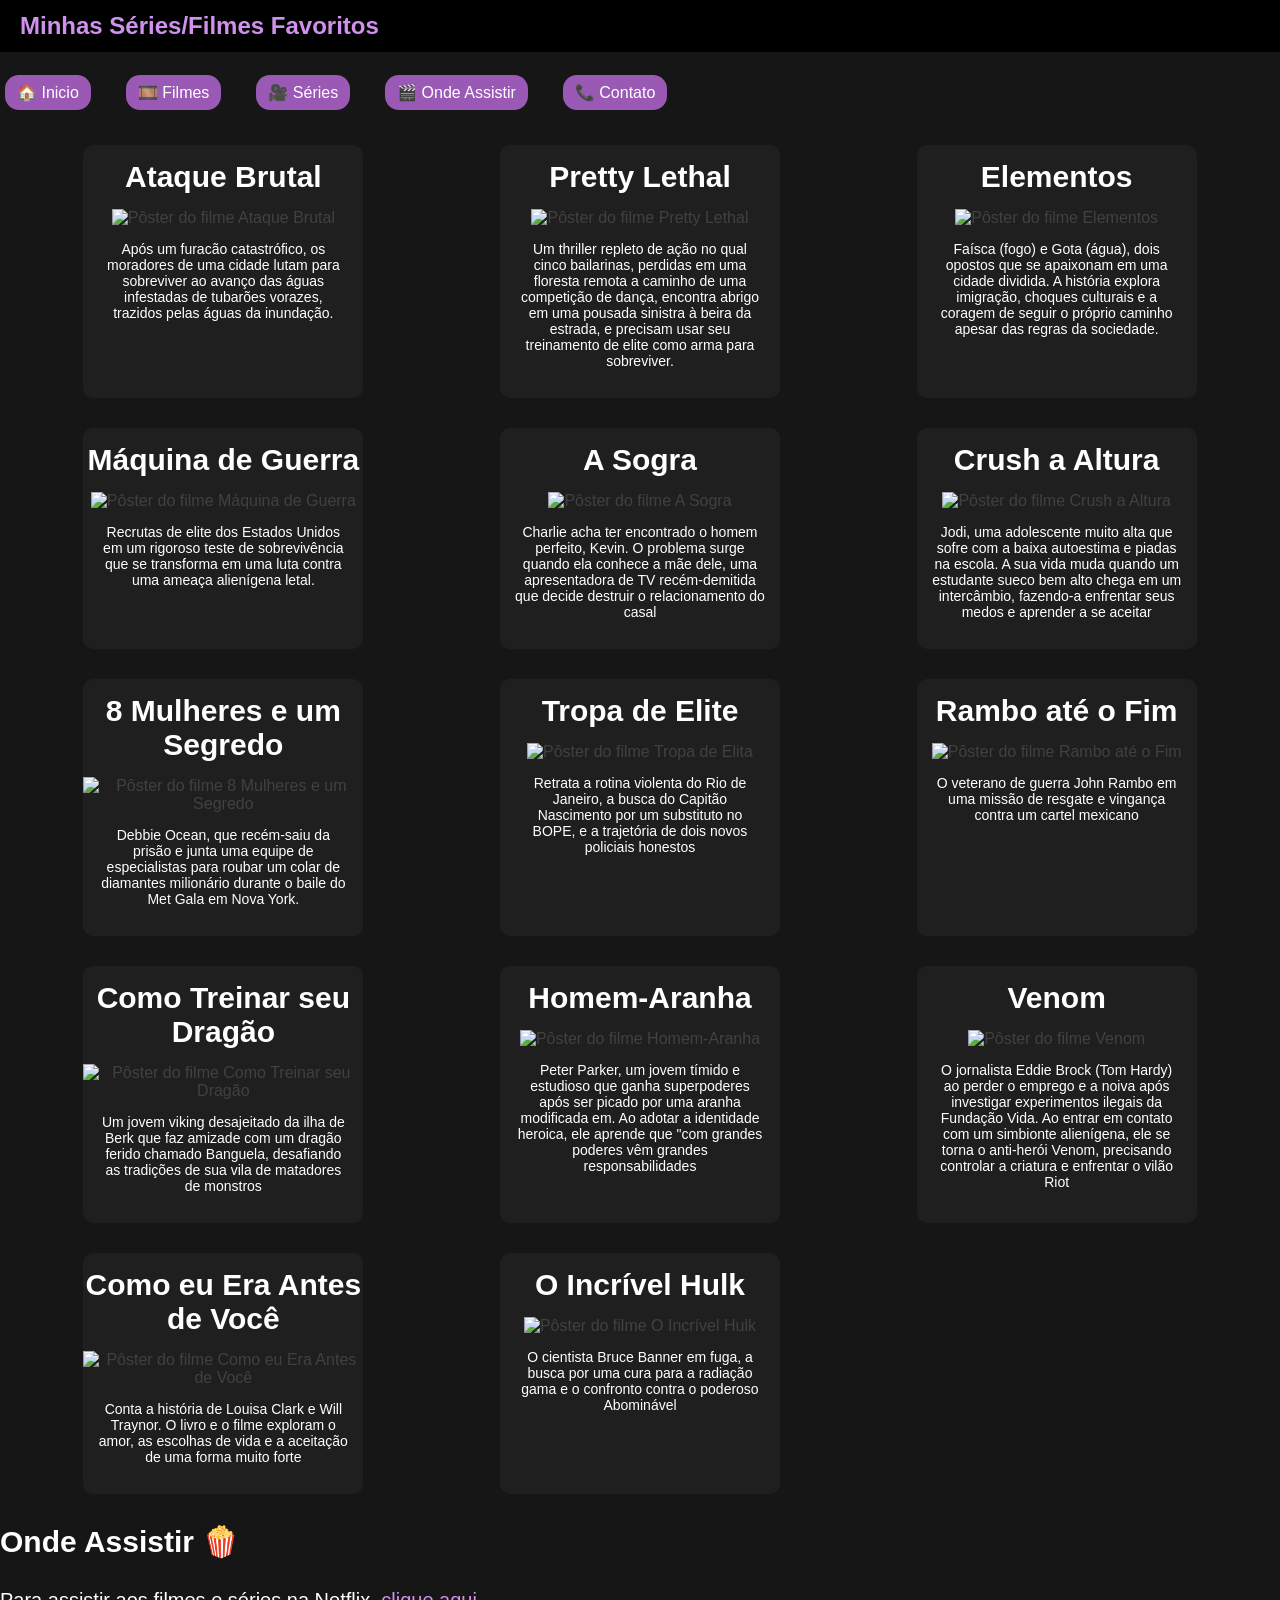
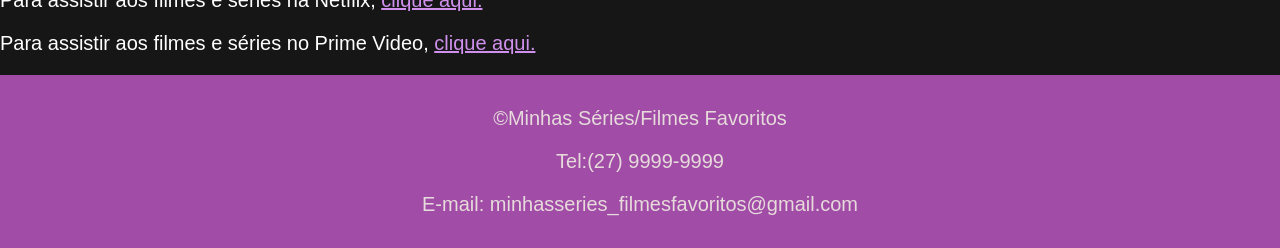
==== filmes.html @ 559b8649 "Add files via upload" ====
<!DOCTYPE html>
<html lang="pt-BR">

<head>
    <meta charset="UTF-8">
    <title>Filmes</title>
    <link rel="stylesheet" href="styles.css">

</head>

<body>

    <nav class="navbar">
        <div class="navbar-esquerda">

            <a href="index.html" class="navbar-logo">
                Minhas Séries/Filmes Favoritos
            </a>
        </div>
    </nav>

    <nav>

        <div class="menu-lateral" id="menu">

            <button id="btn-menu">🏠 Inicio</button>

            <button id="btn-filmes">🎞️ Filmes</button>

            <button id="btn-series">🎥 Séries </button>

            <button id="btn-assistir">🎬 Onde Assistir</button>

            <button id="btn-contato">📞 Contato</button>
        </div>

    </nav>

    <main>

        
        <div class="lista-filme">
            <section class="card-filme">

                <h2>Ataque Brutal</h2>

                <img src="https://feira.tangerina.news/wp-content/uploads/2026/04/ataque-brutal-netflix.jpg"
                    alt="Pôster do filme Ataque Brutal">

                <p class="desc">
                    Após um furacão catastrófico, os moradores de
                    uma cidade lutam para sobreviver ao avanço das águas
                    infestadas de tubarões vorazes, trazidos pelas águas da inundação.
                </p>
            </section>

            <section class="card-filme">
                <h2>Pretty Lethal</h2>

                <img src="https://cinemaeafins.com.br/trilhas/wp-content/uploads/2026/04/trilha-sonora-de-lindas-e-letais-2026.webp"
                    alt="Pôster do filme Pretty Lethal">

                <p class="desc">
                    Um thriller repleto de ação no qual cinco bailarinas, perdidas
                    em uma floresta remota a caminho de uma competição de dança, encontra abrigo
                    em uma pousada sinistra à beira da estrada, e precisam usar seu treinamento de elite
                    como arma para sobreviver.
                </p>

            </section>

            <section class="card-filme">
                <h2>Elementos</h2>

                <img src="https://i.pinimg.com/originals/f4/6d/a1/f46da1a3279fb128d58be2dc5df78594.jpg"
                    alt="Pôster do filme Elementos">

                <p class="desc">
                    Faísca (fogo) e Gota (água), dois opostos que se
                    apaixonam em uma cidade dividida.
                    A história explora imigração, choques culturais
                    e a coragem de seguir o próprio
                    caminho apesar das regras da sociedade.
                </p>
            </section>

            <section class="card-filme">
                <h2>Máquina de Guerra</h2>

                <img src="https://br.web.img2.acsta.net/img/37/58/37581b70871099a7b679a7fa12f33150.jpg"
                    alt="Pôster do filme Máquina de Guerra">

                <p class="desc">
                    Recrutas de elite dos Estados Unidos em um rigoroso teste de sobrevivência
                    que se transforma em uma luta contra uma ameaça alienígena letal.
                </p>
            </section>

            <section class="card-filme">
                <h2>A Sogra</h2>

                <img src="https://prontaparaosim.com.br/wp-content/uploads/2022/10/filmes-de-casamento-vestido-de-noiva-jennifer-lopez-pronta-para-o-sim-A-Sogra-1-682x1024.jpg"
                    alt="Pôster do filme A Sogra">

                <p class="desc">
                    Charlie acha ter encontrado o homem perfeito, Kevin. O problema surge quando ela conhece a mãe dele,
                    uma apresentadora de TV recém-demitida que decide destruir o relacionamento do casal
                </p>
            </section>

            <section class="card-filme">
                <h2>Crush a Altura</h2>

                <img src="https://image.tmdb.org/t/p/w500/ovcUbuw5XYC10EhU17RLpP93dgv.jpg"
                    alt="Pôster do filme Crush a Altura">

                <p class="desc">
                    Jodi, uma adolescente muito alta que
                    sofre com a baixa autoestima e piadas na escola.
                    A sua vida muda quando um estudante sueco bem alto chega em um intercâmbio,
                    fazendo-a enfrentar seus medos e aprender a se aceitar
                </p>
            </section>

            <section class="card-filme">
                <h2>8 Mulheres e um Segredo</h2>

                <img src="https://movienonsense.com/wp-content/uploads/2018/07/oceans-eight.jpg"
                    alt="Pôster do filme 8 Mulheres e um Segredo">

                <p class="desc">
                    Debbie Ocean, que recém-saiu da prisão e junta uma equipe
                    de especialistas para roubar um colar de diamantes milionário durante
                    o baile do Met Gala em Nova York.
            </section>

            <section class="card-filme">
                <h2>Tropa de Elite</h2>

                <img src="https://m.media-amazon.com/images/S/pv-target-images/4aee6806d68bbef14a10ed7e0a335a0c253ad604abb6749b4328361a979c1515.jpg"
                    alt="Pôster do filme Tropa de Elita">

                <p class="desc">
                    Retrata a rotina violenta do Rio de Janeiro, a busca do Capitão Nascimento
                    por um substituto no BOPE, e a trajetória de dois novos policiais honestos
            </section>

            <section class="card-filme">
                <h2>Rambo até o Fim</h2>

                <img src="https://image.tmdb.org/t/p/original/uCHxYukh0ujjI63f5wXuWf44TNf.jpg"
                    alt="Pôster do filme Rambo até o Fim">

                <p class="desc">
                    O veterano de guerra John Rambo em uma missão de
                    resgate e vingança contra um cartel mexicano
            </section>

            <section class="card-filme">
                <h2>Como Treinar seu Dragão</h2>

                <img src="https://m.media-amazon.com/images/S/pv-target-images/dbe903215a73ca6c426d01d8534dcfe775de0ea574bfc3d390427eb25ccf25f8.jpg"
                    alt="Pôster do filme Como Treinar seu Dragão">

                <p class="desc">
                    Um jovem viking desajeitado da ilha de Berk que faz amizade com um
                    dragão ferido chamado Banguela, desafiando as tradições
                    de sua vila de matadores de monstros
            </section>

            <section class="card-filme">
                <h2>Homem-Aranha</h2>

                <img src="https://upload.wikimedia.org/wikipedia/pt/1/14/Spide-Man_Poster.jpg"
                    alt="Pôster do filme Homem-Aranha">

                <p class="desc">
                    Peter Parker, um jovem tímido e estudioso que ganha superpoderes após ser picado por
                    uma aranha modificada em. Ao adotar a identidade heroica, ele aprende
                    que "com grandes poderes vêm grandes responsabilidades
                </p>
            </section>

            <section class="card-filme">
                <h2>Venom</h2>

                <img src="https://br.web.img3.acsta.net/pictures/18/04/24/16/26/5909399.jpg"
                    alt="Pôster do filme Venom">

                <p class="desc">
                    O jornalista Eddie Brock (Tom Hardy) ao perder o emprego e a noiva após investigar experimentos ilegais da Fundação Vida. 
                    Ao entrar em contato com um simbionte alienígena, ele se torna o anti-herói Venom,
                    precisando controlar a criatura e enfrentar o vilão Riot
                </p>
            </section>

            <section class="card-filme">
                <h2>Como eu Era Antes de Você</h2>

                <img src="https://play-lh.googleusercontent.com/JQKfopRtWqyD1cUXjx4V00qLnKecgKlSTS6sL0YX1T0H4bzyOK8SxdQIUbZ6NTsKfkBm"
                    alt="Pôster do filme Como eu Era Antes de Você">

                <p class="desc">
                    Conta a história de Louisa Clark e Will Traynor. O livro e o filme exploram o amor, as escolhas
                    de vida e a aceitação de uma forma muito forte
                </p>
            </section>

            <section class="card-filme">
                <h2>O Incrível Hulk</h2>

                <img src="https://static.wikia.nocookie.net/dublagempedia/images/c/ce/4c6d75ac51fb097c9f0ae5df862abcd8.jpg/revision/latest?cb=20200609155424&path-prefix=pt-br"
                    alt="Pôster do filme O Incrível Hulk">

                <p class="desc">
                    O cientista Bruce Banner em fuga, a busca por uma cura para a radiação gama e o confronto contra o poderoso Abominável
                </p>
            </section>






        </div>

        <section id="onde-assistir">
            <h3>Onde Assistir 🍿</h3>

            <p class="desc">
                Para assistir aos filmes e séries na Netflix,
                <a href="https://www.netflix.com/br/" target="_blank">
                    clique aqui.
                </a>
            </p>

            <p class="desc">
                Para assistir aos filmes e séries no Prime Video,
                <a href="https://www.primevideo.com/offers/nonprimehomepage?ref_=dv_web_force_root" target="_blank">
                    clique aqui.
                </a>
            </p>
        </section>

    </main>

    <footer id="contato">
        <section id="rodape">
            <p>&copy;Minhas Séries/Filmes Favoritos</p>
            <p>Tel:(27) 9999-9999</p>
            <p>E-mail: minhasseries_filmesfavoritos@gmail.com</p>
        </section>
    </footer>

    <script>
        let btnMenu = document.getElementById("btn-menu");
        let btnFilmes = document.getElementById("btn-filmes");
        let btnSeries = document.getElementById("btn-series");
        let btnAssistir = document.getElementById("btn-assistir");
        let btnContato = document.getElementById("btn-contato");

        btnMenu.addEventListener("click", menu);
        btnFilmes.addEventListener("click", filmes);
        btnSeries.addEventListener("click", series);
        btnAssistir.addEventListener("click", assistir);
        btnContato.addEventListener("click", contato);

        function menu() {
            window.location.href = "index.html";
        }

        function filmes() {
            window.location.href = "filmes.html";
        }

        function series() {
            window.location.href = "series.html";
        }

        function assistir() {
            window.location.href = "filmes.html#onde-assistir";
        }

        function contato() {
            window.location.href = "#contato";
        }
    </script>


</body>

</html>
---- styles.css ----
body {
    margin: 0;
    padding-top: 70px;
    font-family: "Segoe UI", Arial, sans-serif;
    background-color: #161616;
    color: #414141;
}

h1{
    color: hsl(0, 0%, 100%);
    font-style: italic;
    font-weight: bold;
    text-decoration: underline;
    font-size: 40px;
}

h2{
    font-size: 30px;
    color: hsl(0, 0%, 100%);
}

h3{
    font-size: 30px;
    color: hsl(0, 0%, 100%);
}

p {
    font-size: 20px;
    color: #e6dada;
}

.desc{
    font-size: 20px;
    color: #ffffff;
}

ul{
    font-size: 20px;
    color: #ffffff;
}

.imagens {
    width: 350px;
    height: 250px;
    border-radius: 10px;
}


button{
    background-color: #9b59b6;
    color: white;
    border: none;
    padding: 8px 12px;
    border-radius: 14px;
    cursor: pointer;
    margin: 5px;
    font-size: 16px;
    transition: 0.3s;
}

button:hover{
    background-color: #c77dff;
    transform: scale(1.05);
}

.navbar {
    position: fixed;
    top: 0;
    left: 0;
    width: 100%;
    background-color: #000;
    display: flex;
    justify-content: space-between;
    align-items: center;
    padding: 12px 20px;
    box-sizing: border-box;
    z-index: 1000;
}

.navbar-logo {
    color: #9701bd;
    text-decoration: none;
    font-size: 24px;
    font-weight: bold;
}

.menu-lateral {
    display: flex;
    gap: 25px;
}

.menu-lateral a {
    color: white;
    text-decoration: none;
    font-size: 16px;
    transition: color 0.3s;
}

.menu-lateral a:hover {
    color: #9701bd;
}



@media (max-width: 768px) {
    .navbar-logo {
        font-size: 10px;
    }
}

.navbar-links{
    list-style: none;
    display: flex;
    gap: 0px;
}

.navbar-links a{
    text-decoration: none;
    color: #000000;
    font-size: 20px;
}

.navbar-links a:hover{
    color: #000000;
}

.navbar-links a.ativo{
    border-bottom: 12px solid #000000;
}


a:link {
  color: #d091ee;
}

.lista-filme{
    display: grid;
    grid-template-columns: repeat(3, 1fr);
    gap: 30px;
    justify-items: center;
    margin: 30px;
}

.card-filme{
    width: 280px;
    background-color: #1f1f1f;
    border-radius: 10px;
    overflow: hidden;
    text-align: center;
    transition: 0.3s;
    padding-bottom: 15px;
}

.card-filme:hover{
    transform: scale(1.05);
}

.card-filme img{
    width: 100%;
    height: 380px;
    object-fit: cover;
}

.card-filme h2{
    color: white;
    margin: 15px 0;
}

.card-filme p{
    color: white;
    padding: 0 15px;
    font-size: 14px;
}

.lista-series{
    display: grid;
    grid-template-columns: repeat(3, 1fr);
    gap: 30px;
    justify-items: center;
    margin: 30px;
}

.card-series{
    width: 280px;
    background-color: #1f1f1f;
    border-radius: 10px;
    overflow: hidden;
    text-align: center;
    padding: 15px;
    transition: 0.3s;
}

.card-series:hover{
    transform: scale(1.05);
}

.card-series img{
    width: 100%;
    height: 380px;
    object-fit: cover;
    border-radius: 8px;
}

.card-series h2{
    color: white;
}

.card-series p{
    color: white;
    text-align: justify;
    font-size: 14px;
}


#rodape {
    text-align: center;
    margin-top: 20px;
    padding: 12px;
    background-color: hwb(295 30% 34%);
}

#rodape a{
    color: #ffffff;
    text-decoration: none;
}

#rodape a:hover{
    text-decoration: underline;
}
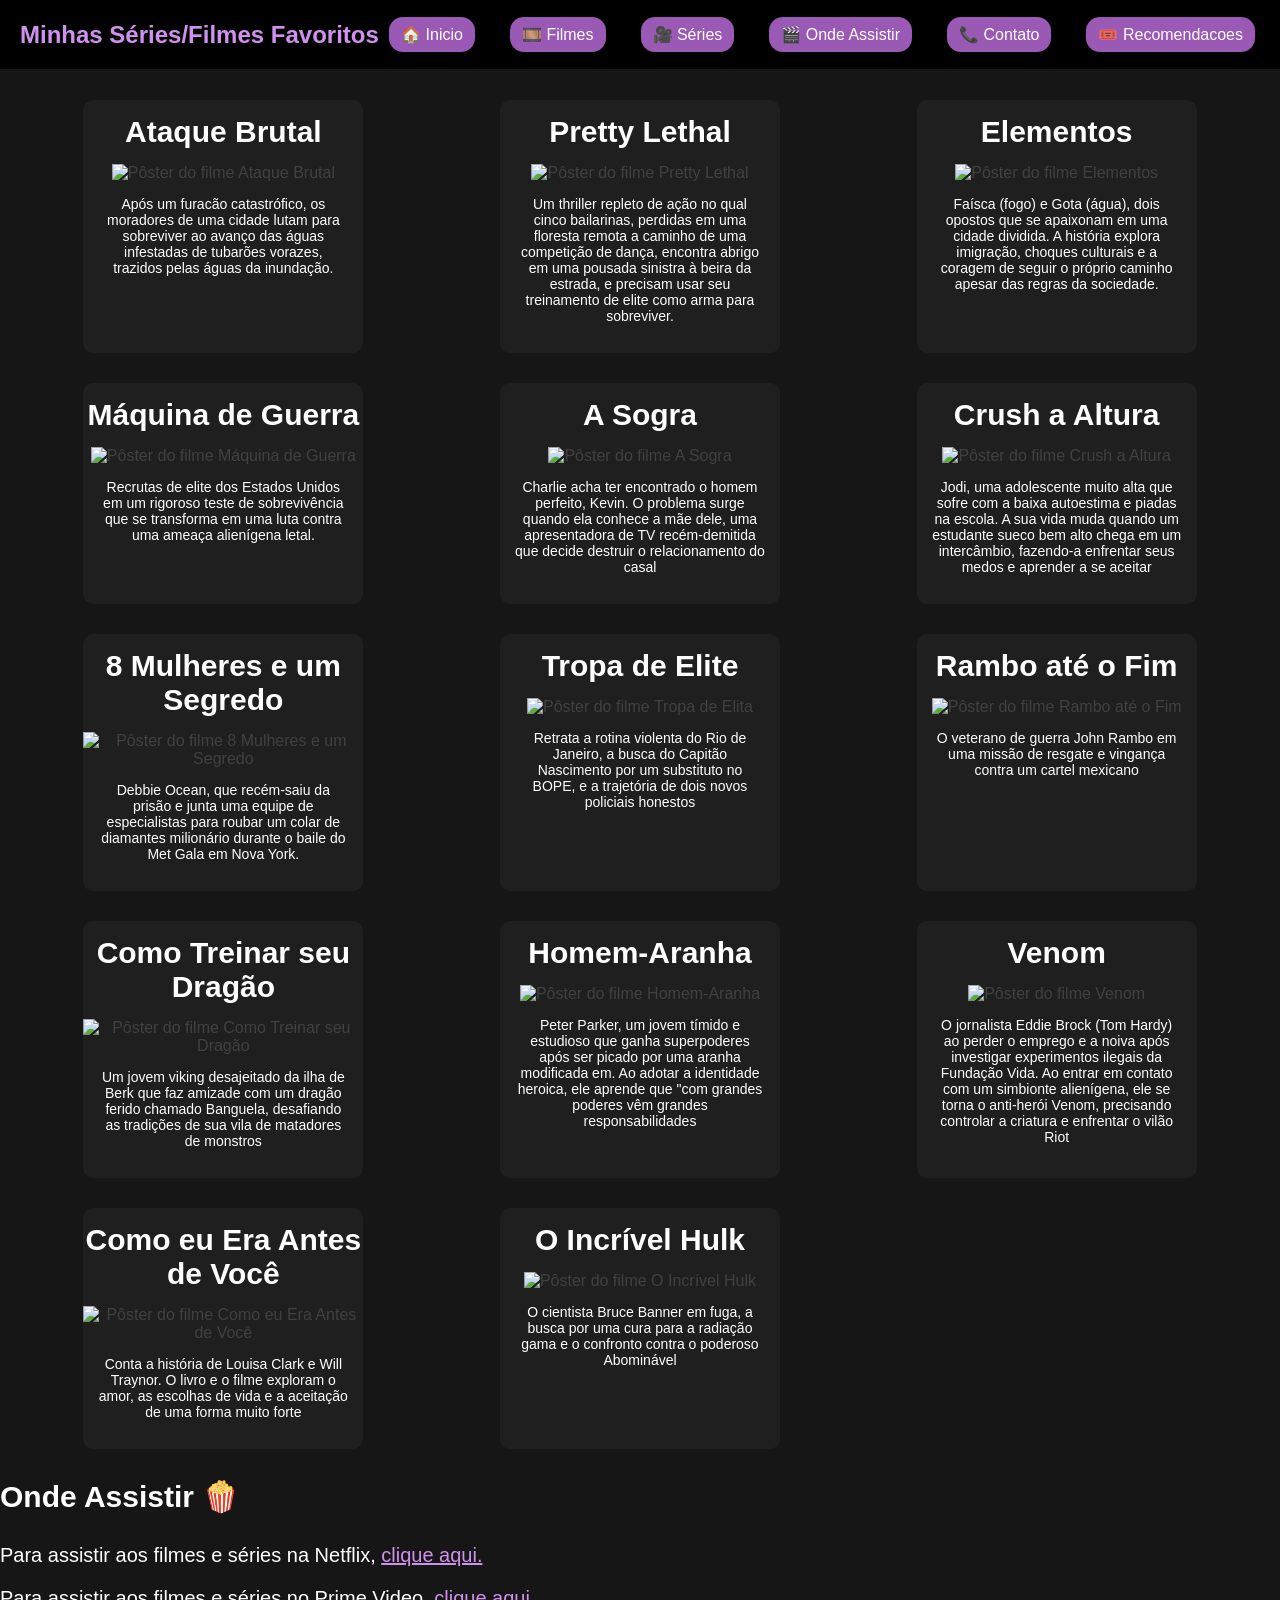
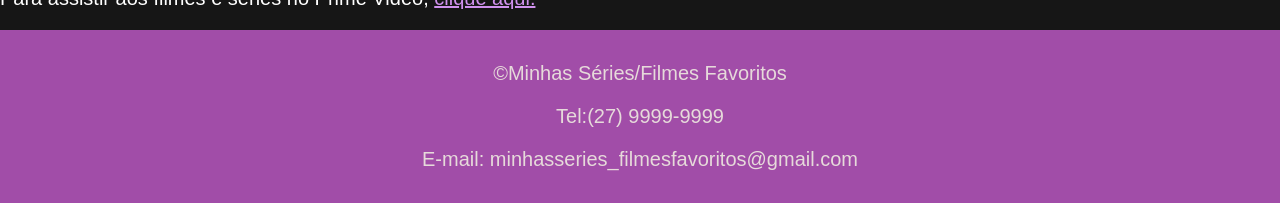
==== commit 9493b90e: "Update filmes.html" ====
--- a/filmes.html
+++ b/filmes.html
@@ -16,29 +16,29 @@
             <a href="index.html" class="navbar-logo">
                 Minhas Séries/Filmes Favoritos
             </a>
+
         </div>
+    
+
+        <div class="menu-lateral" id="menu">
+
+            <button id="btn-menu">🏠 Inicio</button>
+
+            <button id="btn-filmes">🎞️ Filmes</button>
+
+            <button id="btn-series">🎥 Séries </button>
+
+            <button id="btn-assistir">🎬 Onde Assistir</button>
+
+            <button id="btn-contato">📞 Contato</button>
+
+            <button id="btn-recomençoes">🎟️ Recomendacoes</button>
+        </div>
+
     </nav>
 
-    <nav>
-
-        <div class="menu-lateral" id="menu">
-
-            <button id="btn-menu">🏠 Inicio</button>
-
-            <button id="btn-filmes">🎞️ Filmes</button>
-
-            <button id="btn-series">🎥 Séries </button>
-
-            <button id="btn-assistir">🎬 Onde Assistir</button>
-
-            <button id="btn-contato">📞 Contato</button>
-        </div>
-
-    </nav>
-
     <main>
 
-        
         <div class="lista-filme">
             <section class="card-filme">
 
@@ -289,4 +289,4 @@
 
 </body>
 
-</html>+</html>
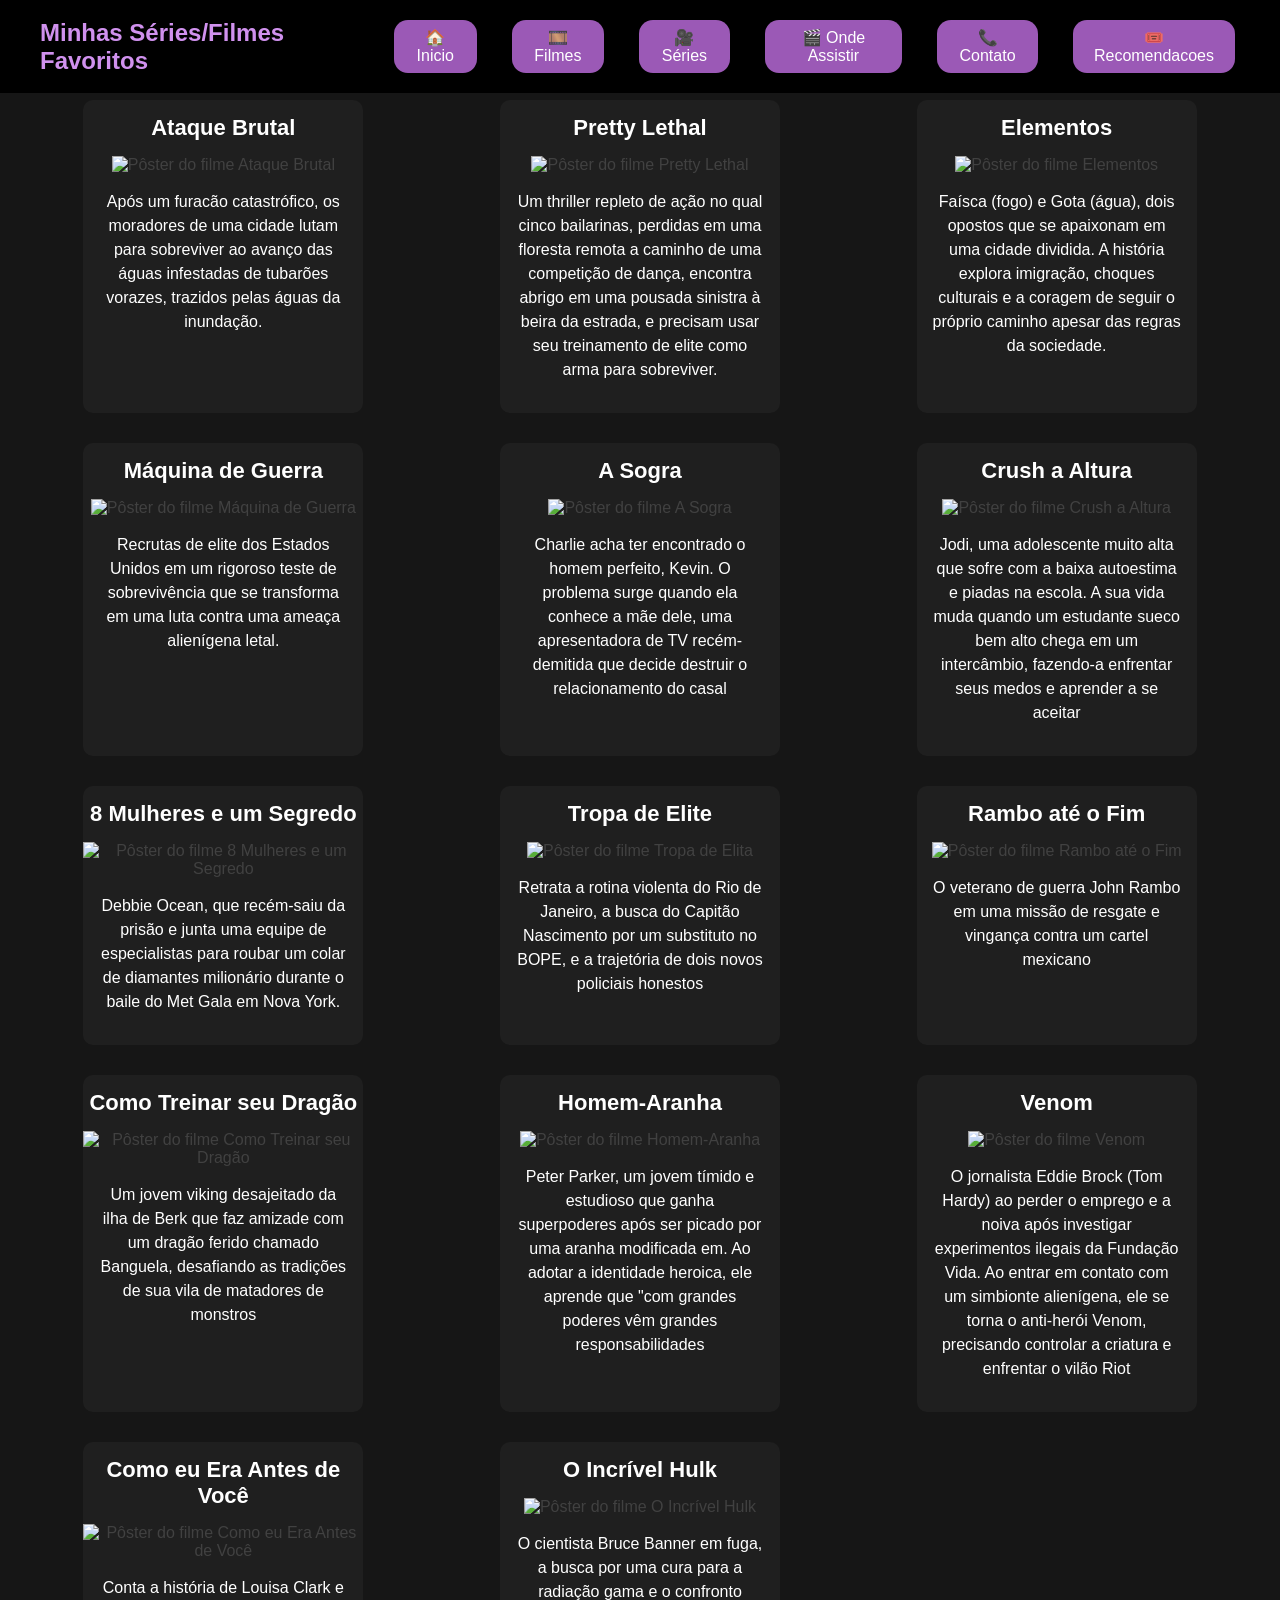
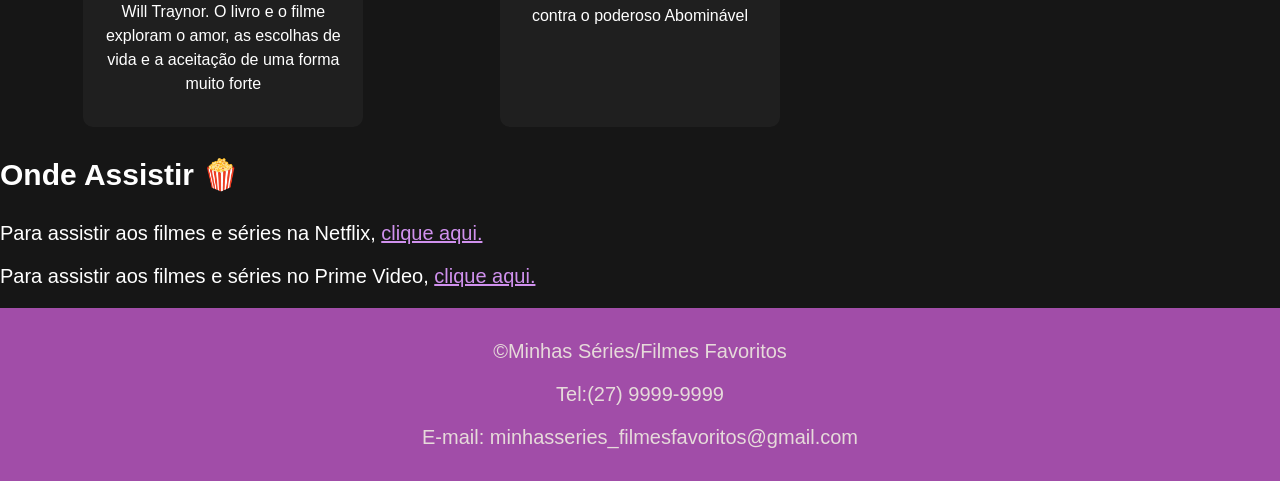
==== commit 8a7a8eb2: "Corrige botao de recomendacoes, PWA e HTML quebrado - Padroniza o id do botao de recomendacoes (esta" ====
--- a/filmes.html
+++ b/filmes.html
@@ -6,6 +6,11 @@
     <title>Filmes</title>
     <link rel="stylesheet" href="styles.css">
 
+    <link rel="manifest" href="manifest.json">
+    <meta name="theme-color" content="#9701bd">
+    <link rel="icon" href="192.png">
+    <link rel="apple-touch-icon" href="192.png">
+    <script src="pwa.js"></script>
 </head>
 
 <body>
@@ -32,7 +37,7 @@
 
             <button id="btn-contato">📞 Contato</button>
 
-            <button id="btn-recomençoes">🎟️ Recomendacoes</button>
+            <button id="btn-recomendacoes">🎟️ Recomendacoes</button>
         </div>
 
     </nav>
@@ -132,6 +137,7 @@
                     Debbie Ocean, que recém-saiu da prisão e junta uma equipe
                     de especialistas para roubar um colar de diamantes milionário durante
                     o baile do Met Gala em Nova York.
+                </p>
             </section>
 
             <section class="card-filme">
@@ -143,6 +149,7 @@
                 <p class="desc">
                     Retrata a rotina violenta do Rio de Janeiro, a busca do Capitão Nascimento
                     por um substituto no BOPE, e a trajetória de dois novos policiais honestos
+                </p>
             </section>
 
             <section class="card-filme">
@@ -154,6 +161,7 @@
                 <p class="desc">
                     O veterano de guerra John Rambo em uma missão de
                     resgate e vingança contra um cartel mexicano
+                </p>
             </section>
 
             <section class="card-filme">
@@ -166,6 +174,7 @@
                     Um jovem viking desajeitado da ilha de Berk que faz amizade com um
                     dragão ferido chamado Banguela, desafiando as tradições
                     de sua vila de matadores de monstros
+                </p>
             </section>
 
             <section class="card-filme">
@@ -258,12 +267,14 @@
         let btnSeries = document.getElementById("btn-series");
         let btnAssistir = document.getElementById("btn-assistir");
         let btnContato = document.getElementById("btn-contato");
+        let btnRecomendacoes = document.getElementById("btn-recomendacoes");
 
         btnMenu.addEventListener("click", menu);
         btnFilmes.addEventListener("click", filmes);
         btnSeries.addEventListener("click", series);
         btnAssistir.addEventListener("click", assistir);
         btnContato.addEventListener("click", contato);
+        btnRecomendacoes.addEventListener("click", recomendacoes);
 
         function menu() {
             window.location.href = "index.html";
@@ -284,6 +295,10 @@
         function contato() {
             window.location.href = "#contato";
         }
+
+        function recomendacoes() {
+            window.location.href = "recomendacoes.html";
+        }
     </script>
 
 
--- a/styles.css
+++ b/styles.css
@@ -72,7 +72,7 @@
     display: flex;
     justify-content: space-between;
     align-items: center;
-    padding: 12px 20px;
+    padding: 15px 40px;
     box-sizing: border-box;
     z-index: 1000;
 }
@@ -92,7 +92,7 @@
 .menu-lateral a {
     color: white;
     text-decoration: none;
-    font-size: 16px;
+    font-size: 25px;
     transition: color 0.3s;
 }
 
@@ -211,6 +211,35 @@
     font-size: 14px;
 }
 
+.titulo-recomendacoes{
+    text-align: center;
+    color: #ffffff;
+    font-size: 42px;
+    margin: 30px 0;
+    text-decoration: underline;
+}
+
+.subtitulo-recomendacoes{
+    text-align: center;
+    color: #d8b4f8;
+    font-size: 22px;
+    margin-bottom: 40px;
+}
+
+.card-filme h2{
+    font-size: 22px;
+}
+
+.card-filme p{
+    font-size: 16px;
+    line-height: 1.5;
+}
+
+.card-filme:hover{
+    transform: translateY(-8px) scale(1.03);
+    box-shadow: 0 0 20px #9701bd;
+}
+
 
 #rodape {
     text-align: center;
@@ -226,4 +255,4 @@
 
 #rodape a:hover{
     text-decoration: underline;
-}+}
